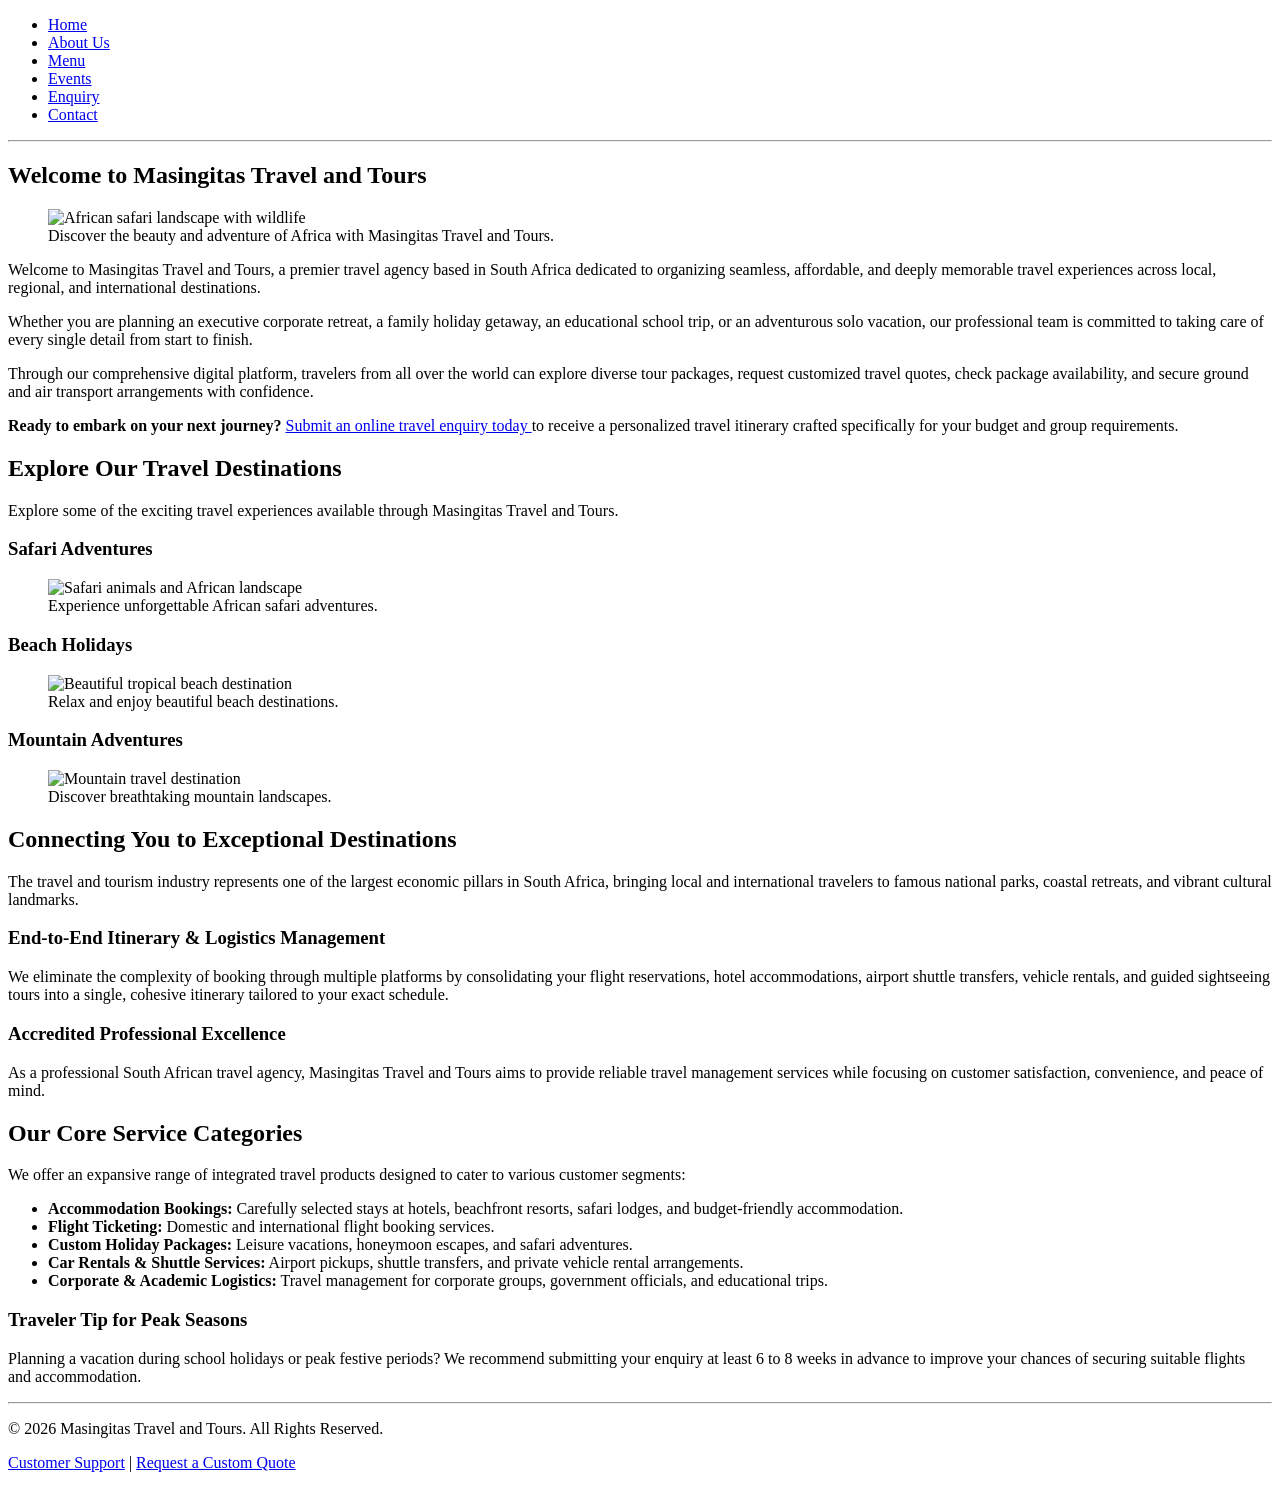
==== index.html @ 961fcc60 "CSS Part 2 upgraded" ====
<!DOCTYPE html>
<html lang="en">
<head>
    <meta charset="UTF-8">
    <meta name="viewport" content="width=device-width, initial-scale=1.0">
    <title>Masingitas Travel and Tours | Home</title>
    <link rel="stylesheet" href="../masingita-travel-tours-main/miscellnaous/style.css">
</head>

<body>

    <!-- ========================================== -->
    <!-- HEADER SECTION -->
    <!-- ========================================== -->
    <!-- Header with Horizontal Navigation -->
    <header>
        <nav>
            <ul>
                <li><a href="index.html">Home</a></li>
                <li><a href="pages/aboutus.html">About Us</a></li>
                <li><a href="pages/menu.html">Menu</a></li>
                <li><a href="pages/events.html">Events</a></li>
                <li><a href="pages/enquiry.html">Enquiry</a></li>
                <li><a href="pages/contact.html">Contact</a></li>
            </ul>
        </nav>
    </header>

    <hr>

    <!-- ========================================== -->
    <!-- MAIN CONTENT -->
    <!-- ========================================== -->
    <main>

        <!-- ========================================== -->
        <!-- HERO SECTION -->
        <!-- ========================================== -->
        <section>

            <h2>Welcome to Masingitas Travel and Tours</h2>

            <!-- Main Travel Image -->
            <figure>

                <img
                    src="https://images.unsplash.com/photo-1516026672322-bc52d61a55d5?auto=format&fit=crop&w=1200&q=80"
                    alt="African safari landscape with wildlife"
                    width="100%"
                >

                <figcaption>
                    Discover the beauty and adventure of Africa with
                    Masingitas Travel and Tours.
                </figcaption>

            </figure>

            <p>
                Welcome to Masingitas Travel and Tours, a premier travel
                agency based in South Africa dedicated to organizing
                seamless, affordable, and deeply memorable travel
                experiences across local, regional, and international
                destinations.
            </p>

            <p>
                Whether you are planning an executive corporate retreat,
                a family holiday getaway, an educational school trip,
                or an adventurous solo vacation, our professional team
                is committed to taking care of every single detail from
                start to finish.
            </p>

            <p>
                Through our comprehensive digital platform, travelers
                from all over the world can explore diverse tour
                packages, request customized travel quotes, check
                package availability, and secure ground and air
                transport arrangements with confidence.
            </p>

            <p>
                <strong>Ready to embark on your next journey?</strong>
                <a href="pages/enquiry.html">
                    Submit an online travel enquiry today
                </a>
                to receive a personalized travel itinerary crafted
                specifically for your budget and group requirements.
            </p>

        </section>


        <!-- ========================================== -->
        <!-- DESTINATION IMAGE GALLERY -->
        <!-- ========================================== -->
        <section>

            <h2>Explore Our Travel Destinations</h2>

            <p>
                Explore some of the exciting travel experiences available
                through Masingitas Travel and Tours.
            </p>

            <!-- Destination 1 -->
            <article>

                <h3>Safari Adventures</h3>

                <figure>

                    <img
                        src="https://images.unsplash.com/photo-1516426122078-c23e76319801?auto=format&fit=crop&w=800&q=80"
                        alt="Safari animals and African landscape"
                        width="500"
                    >

                    <figcaption>
                        Experience unforgettable African safari adventures.
                    </figcaption>

                </figure>

            </article>


            <!-- Destination 2 -->
            <article>

                <h3>Beach Holidays</h3>

                <figure>

                    <img
                        src="https://images.unsplash.com/photo-1507525428034-b723cf961d3e?auto=format&fit=crop&w=800&q=80"
                        alt="Beautiful tropical beach destination"
                        width="500"
                    >

                    <figcaption>
                        Relax and enjoy beautiful beach destinations.
                    </figcaption>

                </figure>

            </article>


            <!-- Destination 3 -->
            <article>

                <h3>Mountain Adventures</h3>

                <figure>

                    <img
                        src="https://images.unsplash.com/photo-1464822759023-fed622ff2c3b?auto=format&fit=crop&w=800&q=80"
                        alt="Mountain travel destination"
                        width="500"
                    >

                    <figcaption>
                        Discover breathtaking mountain landscapes.
                    </figcaption>

                </figure>

            </article>

        </section>


        <!-- ========================================== -->
        <!-- VALUE PROPOSITION -->
        <!-- ========================================== -->
        <section>

            <h2>Connecting You to Exceptional Destinations</h2>

            <p>
                The travel and tourism industry represents one of the
                largest economic pillars in South Africa, bringing local
                and international travelers to famous national parks,
                coastal retreats, and vibrant cultural landmarks.
            </p>

            <article>

                <h3>End-to-End Itinerary &amp; Logistics Management</h3>

                <p>
                    We eliminate the complexity of booking through
                    multiple platforms by consolidating your flight
                    reservations, hotel accommodations, airport shuttle
                    transfers, vehicle rentals, and guided sightseeing
                    tours into a single, cohesive itinerary tailored to
                    your exact schedule.
                </p>

            </article>


            <article>

                <h3>Accredited Professional Excellence</h3>

                <p>
                    As a professional South African travel agency,
                    Masingitas Travel and Tours aims to provide reliable
                    travel management services while focusing on customer
                    satisfaction, convenience, and peace of mind.
                </p>

            </article>

        </section>


        <!-- ========================================== -->
        <!-- CORE SERVICES -->
        <!-- ========================================== -->
        <section>

            <h2>Our Core Service Categories</h2>

            <p>
                We offer an expansive range of integrated travel products
                designed to cater to various customer segments:
            </p>

            <ul>

                <li>
                    <strong>Accommodation Bookings:</strong>
                    Carefully selected stays at hotels, beachfront
                    resorts, safari lodges, and budget-friendly
                    accommodation.
                </li>

                <li>
                    <strong>Flight Ticketing:</strong>
                    Domestic and international flight booking services.
                </li>

                <li>
                    <strong>Custom Holiday Packages:</strong>
                    Leisure vacations, honeymoon escapes, and safari
                    adventures.
                </li>

                <li>
                    <strong>Car Rentals &amp; Shuttle Services:</strong>
                    Airport pickups, shuttle transfers, and private
                    vehicle rental arrangements.
                </li>

                <li>
                    <strong>Corporate &amp; Academic Logistics:</strong>
                    Travel management for corporate groups, government
                    officials, and educational trips.
                </li>

            </ul>

        </section>


        <!-- ========================================== -->
        <!-- TRAVEL TIP -->
        <!-- ========================================== -->
        <aside>

            <h3>Traveler Tip for Peak Seasons</h3>

            <p>
                Planning a vacation during school holidays or peak
                festive periods? We recommend submitting your enquiry
                at least 6 to 8 weeks in advance to improve your chances
                of securing suitable flights and accommodation.
            </p>

        </aside>

    </main>


    <hr>


    <!-- ========================================== -->
    <!-- FOOTER -->
    <!-- ========================================== -->
    <footer>

        <p>
            &copy; 2026 Masingitas Travel and Tours.
            All Rights Reserved.
        </p>

        <p>
            <a href="pages/contact.html">Customer Support</a>
            |
            <a href="pages/enquiry.html">Request a Custom Quote</a>
        </p>

    </footer>

</body>
</html>
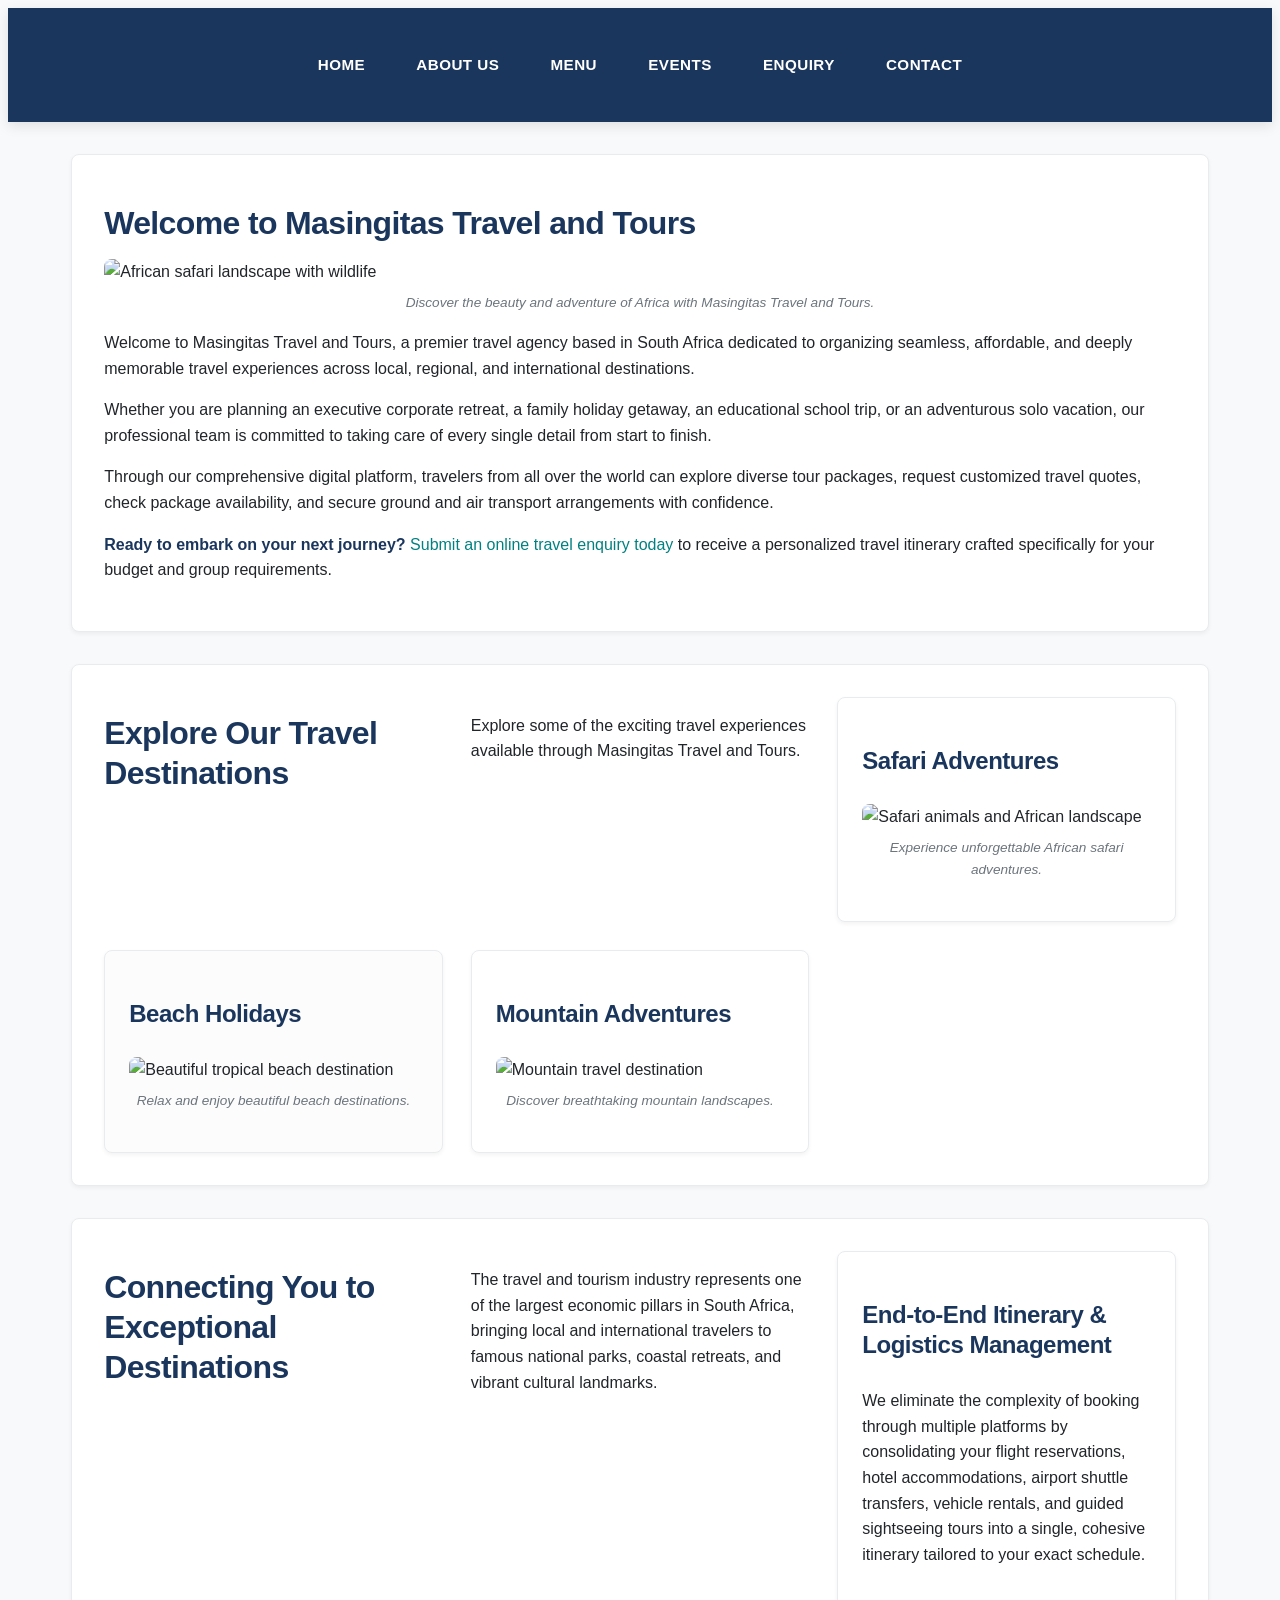
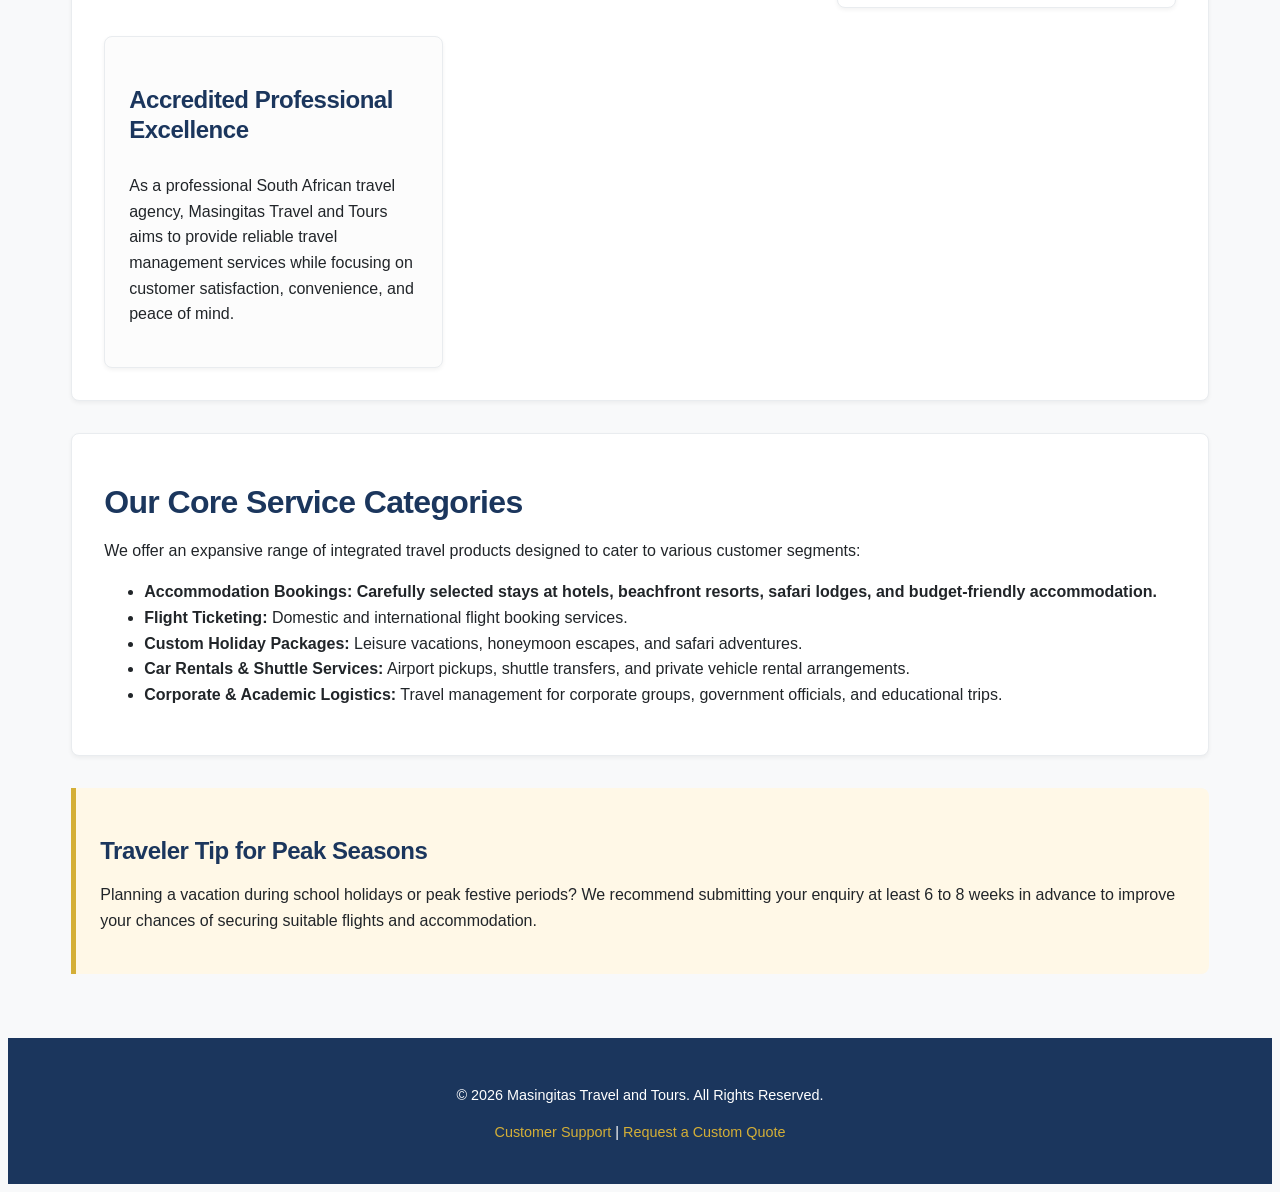
==== commit 235c447b: "Part 2 upgrade" ====
--- a/index.html
+++ b/index.html
@@ -4,7 +4,7 @@
     <meta charset="UTF-8">
     <meta name="viewport" content="width=device-width, initial-scale=1.0">
     <title>Masingitas Travel and Tours | Home</title>
-    <link rel="stylesheet" href="../masingita-travel-tours-main/miscellnaous/style.css">
+    <link rel="stylesheet" href="./miscellnaous/style.css">
 </head>
 
 <body>
--- a/miscellnaous/style.css
+++ b/miscellnaous/style.css
@@ -0,0 +1,441 @@
+* ==========================================================================
+   MASINGITAS TRAVEL AND TOURS - MASTER STYLESHEET
+   Part 2: CSS Styling, Architecture & Responsive Design Solution
+   ========================================================================== */
+
+/* --------------------------------------------------------------------------
+   1. CSS RESET & BASE STYLES (Rubric: Default Style Code - 5 Marks)
+   -------------------------------------------------------------------------- */
+*,
+*::before,
+*::after {
+    box-sizing: border-box;
+    margin: 0;
+    padding: 0;
+}
+
+:root {
+    /* Color Palette */
+    --primary-color: #1b365d;       /* Deep African Navy */
+    --secondary-color: #008080;     /* Deep Teal */
+    --accent-color: #d4af37;        /* Warm Gold */
+    --accent-hover: #b89628;        /* Darker Gold */
+    --bg-light: #f8f9fa;            /* Clean Off-White */
+    --bg-card: #ffffff;             /* Crisp White */
+    --text-dark: #212529;           /* Soft Dark Gray */
+    --text-muted: #6c757d;          /* Neutral Muted Gray */
+    --border-color: #e9ecef;        /* Soft Border Line */
+    --shadow-sm: 0 2px 4px rgba(0, 0, 0, 0.05);
+    --shadow-md: 0 4px 12px rgba(0, 0, 0, 0.1);
+    --shadow-lg: 0 8px 24px rgba(0, 0, 0, 0.15);
+    
+    /* Typography System */
+    --font-heading: 'Montserrat', 'Segoe UI', Roboto, sans-serif;
+    --font-body: 'Open Sans', 'Helvetica Neue', Arial, sans-serif;
+    
+    /* Spacing & Layout */
+    --container-max-width: 1200px;
+    --border-radius: 8px;
+    --transition-speed: 0.3s ease;
+}
+
+html {
+    font-size: 100%;
+    scroll-behavior: smooth;
+}
+
+body {
+    font-family: var(--font-body);
+    font-size: 1rem;
+    line-height: 1.6;
+    color: var(--text-dark);
+    background-color: var(--bg-light);
+    display: flex;
+    flex-direction: column;
+    min-height: 100vh;
+}
+
+/* --------------------------------------------------------------------------
+   2. TYPOGRAPHY STYLES (Rubric: Typography Styles - 5 Marks)
+   -------------------------------------------------------------------------- */
+h1, h2, h3, h4, h5, h6 {
+    font-family: var(--font-heading);
+    font-weight: 700;
+    line-height: 1.25;
+    color: var(--primary-color);
+    margin-bottom: 0.75rem;
+    letter-spacing: -0.02em;
+}
+
+h1 { font-size: clamp(1.8rem, 4vw, 2.75rem); }
+h2 { font-size: clamp(1.4rem, 3vw, 2rem); margin-top: 1rem; }
+h3 { font-size: clamp(1.15rem, 2vw, 1.5rem); }
+
+p {
+    margin-bottom: 1rem;
+    color: var(--text-dark);
+}
+
+p em {
+    color: var(--secondary-color);
+    font-style: italic;
+}
+
+p strong {
+    color: var(--primary-color);
+}
+
+a {
+    color: var(--secondary-color);
+    text-decoration: none;
+    transition: color var(--transition-speed);
+}
+
+/* Text Selection Styling */
+::selection {
+    background-color: var(--accent-color);
+    color: #ffffff;
+}
+
+/* --------------------------------------------------------------------------
+   3. HEADER & NAVIGATION LAYOUT (Rubric: Layout & Nav Menu - 10 Marks)
+   -------------------------------------------------------------------------- */
+header {
+    background-color: var(--primary-color);
+    color: #ffffff;
+    padding: 1.25rem 2rem;
+    box-shadow: var(--shadow-md);
+    position: sticky;
+    top: 0;
+    z-index: 1000;
+}
+
+header h1 {
+    color: #ffffff;
+    text-align: center;
+    font-size: clamp(1.5rem, 3vw, 2.2rem);
+    margin-bottom: 0.25rem;
+}
+
+header p {
+    color: var(--accent-color);
+    text-align: center;
+    font-size: 0.95rem;
+    margin-bottom: 1rem;
+}
+
+nav ul {
+    list-style: none;
+    display: flex;
+    justify-content: center;
+    align-items: center;
+    flex-wrap: wrap;
+    gap: 1.5rem;
+    padding: 0.5rem 0;
+}
+
+nav ul li a {
+    color: #ffffff;
+    font-weight: 600;
+    font-size: 0.95rem;
+    padding: 0.5rem 0.85rem;
+    border-radius: 4px;
+    letter-spacing: 0.03em;
+    text-transform: uppercase;
+    transition: all var(--transition-speed);
+}
+
+/* Header Separator Line */
+hr {
+    display: none; /* Replaced with modern CSS borders and layout padding */
+}
+
+/* --------------------------------------------------------------------------
+   4. MAIN LAYOUT & GRID STRUCTURE (Rubric: Layout Structure - 5 Marks)
+   -------------------------------------------------------------------------- */
+main, .container {
+    max-width: var(--container-max-width);
+    width: 90%;
+    margin: 2rem auto;
+    flex: 1;
+}
+
+section {
+    background: var(--bg-card);
+    padding: 2rem;
+    margin-bottom: 2rem;
+    border-radius: var(--border-radius);
+    box-shadow: var(--shadow-sm);
+    border: 1px solid var(--border-color);
+}
+
+aside {
+    background: #fff8e7;
+    border-left: 5px solid var(--accent-color);
+    padding: 1.5rem;
+    margin: 2rem 0;
+    border-radius: 0 var(--border-radius) var(--border-radius) 0;
+}
+
+/* Card / Article Grid Layouts */
+.grid, section:has(article) {
+    display: grid;
+    grid-template-columns: repeat(auto-fit, minmax(320px, 1fr));
+    gap: 1.75rem;
+    margin-top: 1.5rem;
+}
+
+article, .card {
+    background: var(--bg-card);
+    border-radius: var(--border-radius);
+    border: 1px solid var(--border-color);
+    padding: 1.5rem;
+    display: flex;
+    flex-direction: column;
+    justify-content: space-between;
+    box-shadow: var(--shadow-sm);
+    transition: transform var(--transition-speed), box-shadow var(--transition-speed);
+}
+
+/* --------------------------------------------------------------------------
+   5. IMAGES & MEDIA (Rubric: Responsive Images - 5 Marks)
+   -------------------------------------------------------------------------- */
+figure {
+    margin: 1rem 0;
+    width: 100%;
+}
+
+img {
+    max-width: 100%;
+    height: auto;
+    object-fit: cover;
+    border-radius: var(--border-radius);
+    display: block;
+}
+
+figcaption {
+    font-size: 0.85rem;
+    color: var(--text-muted);
+    text-align: center;
+    margin-top: 0.5rem;
+    font-style: italic;
+}
+
+.card-image img {
+    height: 220px;
+    width: 100%;
+}
+
+/* --------------------------------------------------------------------------
+   6. FORMS & INPUTS STYLING
+   -------------------------------------------------------------------------- */
+form {
+    display: flex;
+    flex-direction: column;
+    gap: 1.5rem;
+}
+
+fieldset {
+    border: 1px solid var(--border-color);
+    padding: 1.5rem;
+    border-radius: var(--border-radius);
+    background: var(--bg-light);
+}
+
+legend {
+    padding: 0 0.5rem;
+    color: var(--primary-color);
+    font-weight: bold;
+}
+
+label {
+    font-weight: 600;
+    font-size: 0.9rem;
+    color: var(--text-dark);
+    display: inline-block;
+    margin-bottom: 0.35rem;
+}
+
+input[type="text"],
+input[type="email"],
+input[type="tel"],
+input[type="number"],
+input[type="date"],
+select,
+textarea {
+    width: 100%;
+    padding: 0.75rem 1rem;
+    border: 1px solid #ced4da;
+    border-radius: 4px;
+    font-family: var(--font-body);
+    font-size: 0.95rem;
+    transition: border-color var(--transition-speed), box-shadow var(--transition-speed);
+}
+
+button, .btn, input[type="submit"] {
+    background-color: var(--accent-color);
+    color: #ffffff;
+    font-weight: 700;
+    padding: 0.85rem 1.75rem;
+    border: none;
+    border-radius: 4px;
+    cursor: pointer;
+    text-transform: uppercase;
+    letter-spacing: 0.05em;
+    display: inline-block;
+    text-align: center;
+    transition: background-color var(--transition-speed), transform var(--transition-speed);
+}
+
+button[type="reset"] {
+    background-color: var(--text-muted);
+}
+
+/* --------------------------------------------------------------------------
+   7. INTERACTIVE & PSEUDO-CLASSES (Rubric: Pseudo-Classes Used - 10 Marks)
+   -------------------------------------------------------------------------- */
+nav ul li a:hover,
+nav ul li a:focus {
+    background-color: rgba(255, 255, 255, 0.15);
+    color: var(--accent-color);
+    outline: none;
+}
+
+nav ul li a:active {
+    transform: scale(0.96);
+}
+
+article:hover, .card:hover {
+    transform: translateY(-5px);
+    box-shadow: var(--shadow-lg);
+    border-color: var(--secondary-color);
+}
+
+button:hover, .btn:hover {
+    background-color: var(--accent-hover);
+    transform: translateY(-2px);
+}
+
+button:active, .btn:active {
+    transform: translateY(0);
+}
+
+input:focus, select:focus, textarea:focus {
+    outline: none;
+    border-color: var(--secondary-color);
+    box-shadow: 0 0 0 3px rgba(0, 128, 128, 0.2);
+}
+
+/* Structural & Informational Pseudo-classes */
+article:nth-child(even) {
+    background-color: #fcfcfc;
+}
+
+ul li:first-child {
+    font-weight: 600;
+}
+
+section:last-of-type {
+    margin-bottom: 0;
+}
+
+input::placeholder, textarea::placeholder {
+    color: #adb5bd;
+    font-style: italic;
+}
+
+/* --------------------------------------------------------------------------
+   8. FOOTER STYLING
+   -------------------------------------------------------------------------- */
+footer, .footer {
+    background-color: var(--primary-color);
+    color: #ffffff;
+    text-align: center;
+    padding: 2rem 1rem;
+    margin-top: auto;
+    font-size: 0.9rem;
+}
+
+footer p {
+    color: #ffffff;
+    margin-bottom: 0.5rem;
+}
+
+footer a {
+    color: var(--accent-color);
+}
+
+footer a:hover {
+    color: #ffffff;
+    text-decoration: underline;
+}
+
+/* --------------------------------------------------------------------------
+   9. RESPONSIVE DESIGN & MEDIA QUERIES (Rubric: Breakpoints - 30 Marks)
+   -------------------------------------------------------------------------- */
+
+/* Tablet View (Max-Width: 1024px) */
+@media screen and (max-width: 1024px) {
+    main, .container {
+        width: 94%;
+        padding: 0 1rem;
+    }
+    
+    .grid, section:has(article) {
+        grid-template-columns: repeat(2, 1fr);
+        gap: 1.25rem;
+    }
+}
+
+/* Mobile Portrait & Small Tablets (Max-Width: 768px) */
+@media screen and (max-width: 768px) {
+    header {
+        padding: 1rem;
+    }
+
+    nav ul {
+        flex-direction: column;
+        gap: 0.5rem;
+        width: 100%;
+    }
+
+    nav ul li {
+        width: 100%;
+        text-align: center;
+    }
+
+    nav ul li a {
+        display: block;
+        padding: 0.65rem 0;
+        background-color: rgba(255, 255, 255, 0.05);
+        border-radius: 4px;
+    }
+
+    .grid, section:has(article) {
+        grid-template-columns: 1fr; /* Single column stack */
+    }
+
+    section {
+        padding: 1.25rem;
+    }
+
+    img {
+        width: 100% !important;
+        height: auto !important;
+    }
+
+    fieldset {
+        padding: 1rem;
+    }
+}
+
+/* Ultra-Small Screens (Max-Width: 480px) */
+@media screen and (max-width: 480px) {
+    h1 { font-size: 1.6rem; }
+    h2 { font-size: 1.3rem; }
+
+    button, .btn, input[type="submit"] {
+        width: 100%;
+        padding: 0.9rem 1rem;
+    }
+}
